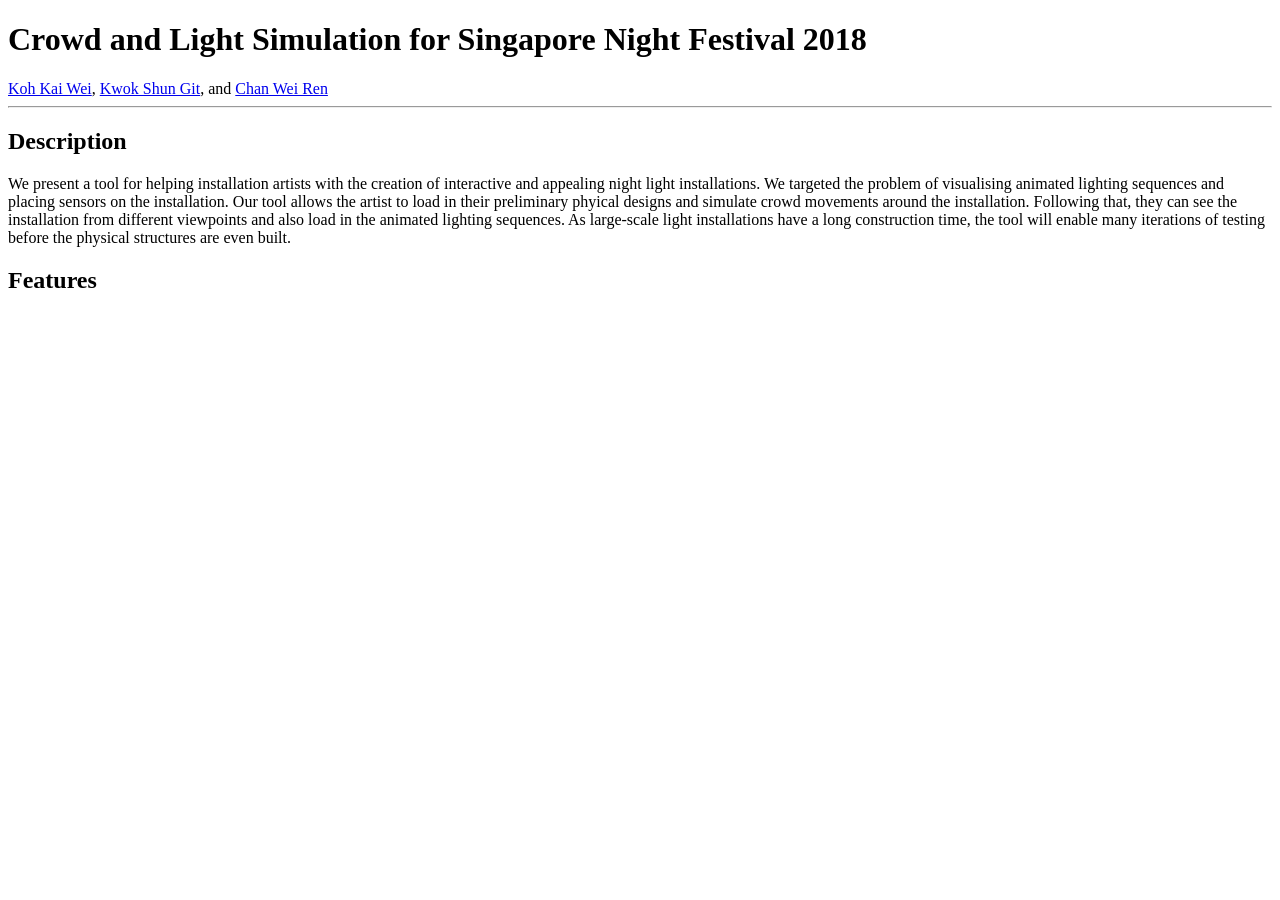
==== about/index.html @ 271ee289 "add project site" ====
<!DOCTYPE html>
<html lang="en">
  <head>
    <meta charset="utf-8">
    <meta http-equiv="X-UA-Compatible" content="IE=edge">
    <title>Crowd & Light Simulation for Singapore Night Festival 2018</title>
    <meta name="viewport" content="width=device-width, initial-scale=1.0">
  </head>
  <body>
    <h1>Crowd and Light Simulation for Singapore Night Festival 2018</h1>
    <div id="authors"><a href="https://github.com/Sylphias">Koh Kai Wei</a>, <a href="https://github.com/randName">Kwok Shun Git</a>, and <a href="https://github.com/wxirxn">Chan Wei Ren</a></div>
    <hr>
    <h2>Description</h2>
    <p>We present a tool for helping installation artists with the creation of interactive and appealing night light installations. We targeted the problem of visualising animated lighting sequences and placing sensors on the installation. Our tool allows the artist to load in their preliminary phyical designs and simulate crowd movements around the installation. Following that, they can see the installation from different viewpoints and also load in the animated lighting sequences. As large-scale light installations have a long construction time, the tool will enable many iterations of testing before the physical structures are even built.</p>
    <h2>Features</h2>
  </body>
</html>
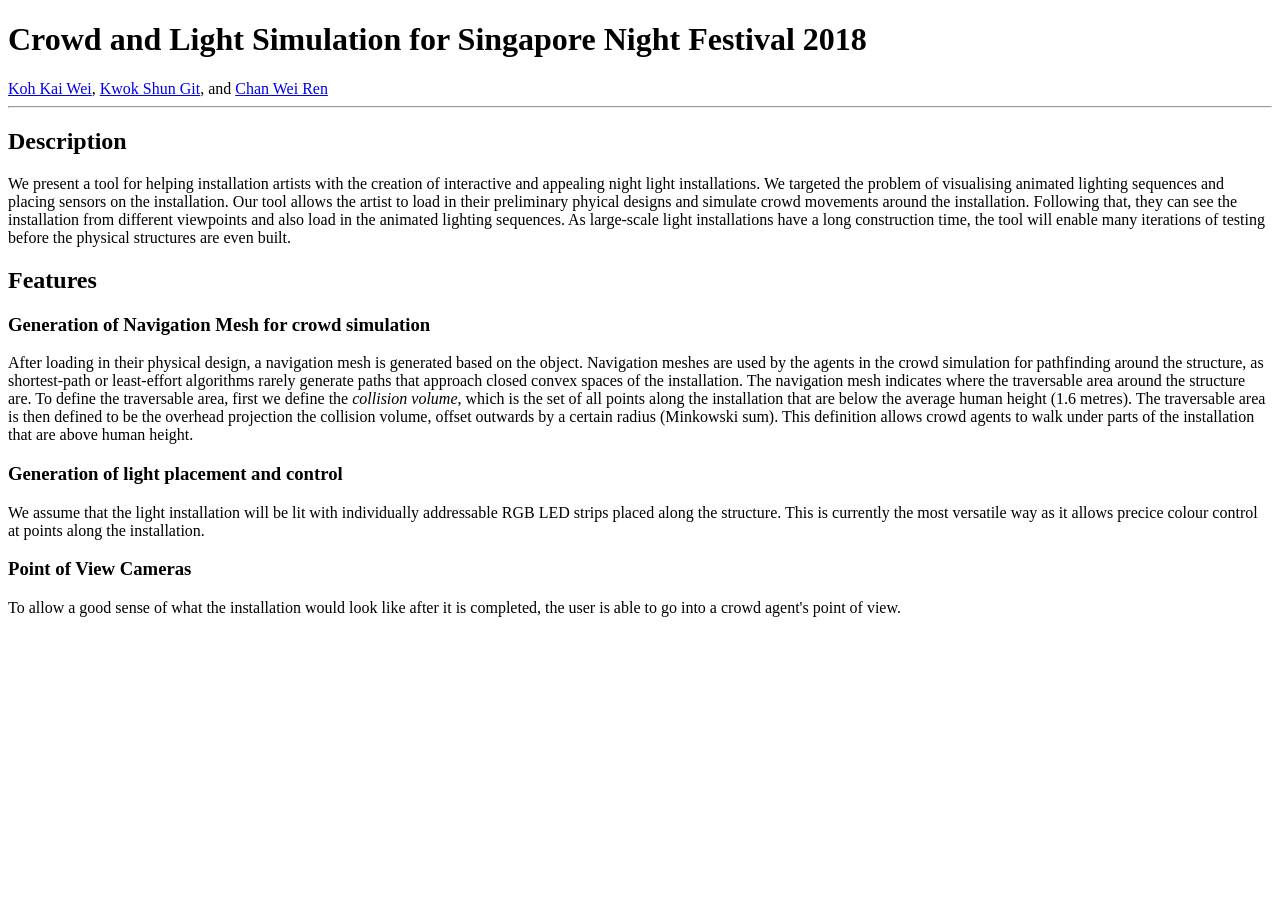
==== commit 6c0c18cf: "talk about some features" ====
--- a/about/index.html
+++ b/about/index.html
@@ -13,5 +13,11 @@
     <h2>Description</h2>
     <p>We present a tool for helping installation artists with the creation of interactive and appealing night light installations. We targeted the problem of visualising animated lighting sequences and placing sensors on the installation. Our tool allows the artist to load in their preliminary phyical designs and simulate crowd movements around the installation. Following that, they can see the installation from different viewpoints and also load in the animated lighting sequences. As large-scale light installations have a long construction time, the tool will enable many iterations of testing before the physical structures are even built.</p>
     <h2>Features</h2>
+    <h3>Generation of Navigation Mesh for crowd simulation</h3>
+    <p>After loading in their physical design, a navigation mesh is generated based on the object. Navigation meshes are used by the agents in the crowd simulation for pathfinding around the structure, as shortest-path or least-effort algorithms rarely generate paths that approach closed convex spaces of the installation. The navigation mesh indicates where the traversable area around the structure are. To define the traversable area, first we define the <i>collision volume</i>, which is the set of all points along the installation that are below the average human height (1.6 metres). The traversable area is then defined to be the overhead projection the collision volume, offset outwards by a certain radius (Minkowski sum). This definition allows crowd agents to walk under parts of the installation that are above human height.</p>
+    <h3>Generation of light placement and control</h3>
+    <p>We assume that the light installation will be lit with individually addressable RGB LED strips placed along the structure. This is currently the most versatile way as it allows precice colour control at points along the installation.</p>
+    <h3>Point of View Cameras</h3>
+    <p>To allow a good sense of what the installation would look like after it is completed, the user is able to go into a crowd agent's point of view.</p>
   </body>
 </html>
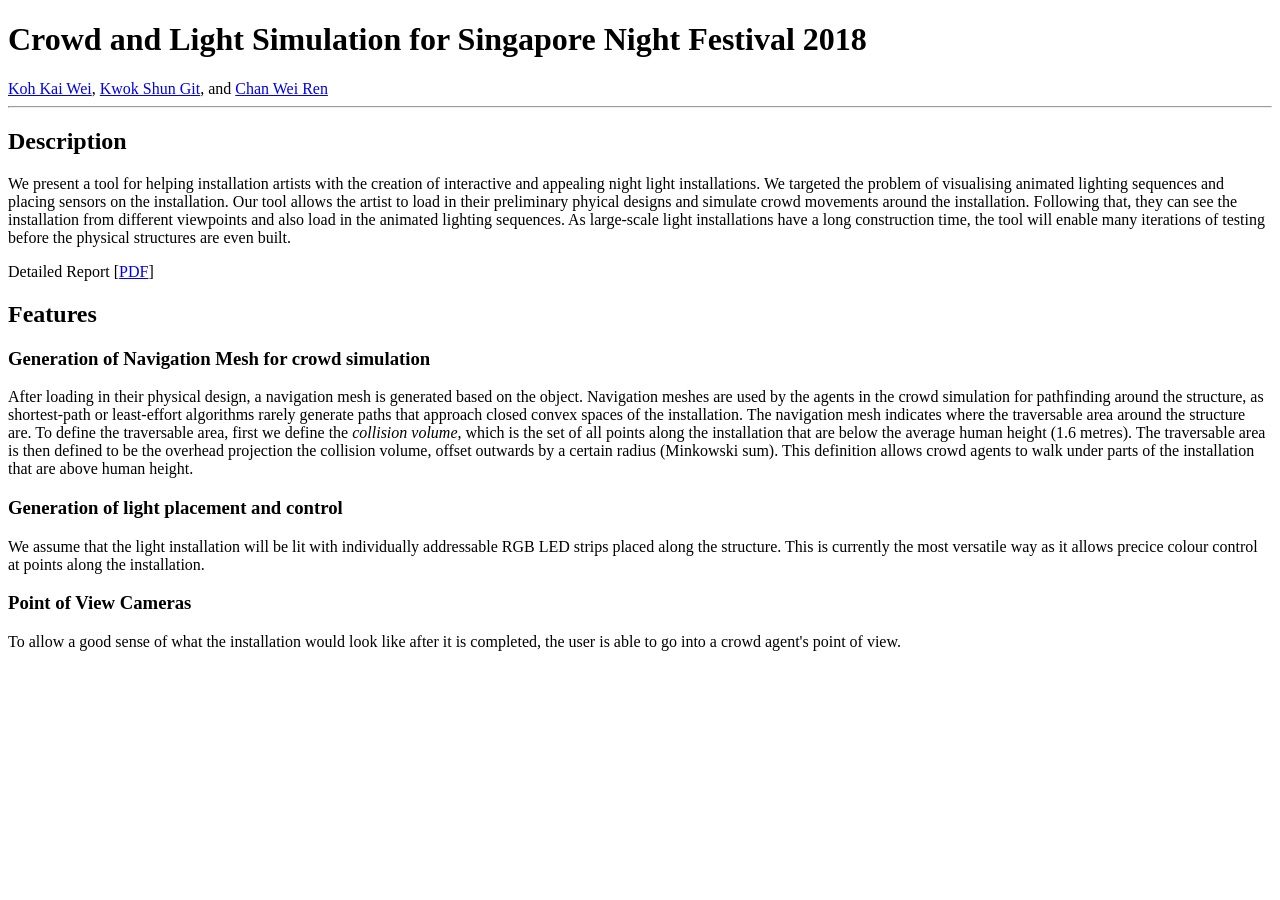
==== commit e16fcf38: "add link to report" ====
--- a/about/index.html
+++ b/about/index.html
@@ -12,6 +12,7 @@
     <hr>
     <h2>Description</h2>
     <p>We present a tool for helping installation artists with the creation of interactive and appealing night light installations. We targeted the problem of visualising animated lighting sequences and placing sensors on the installation. Our tool allows the artist to load in their preliminary phyical designs and simulate crowd movements around the installation. Following that, they can see the installation from different viewpoints and also load in the animated lighting sequences. As large-scale light installations have a long construction time, the tool will enable many iterations of testing before the physical structures are even built.</p>
+    Detailed Report [<a href="Team-NHBLightCrowdSimulation.pdf">PDF</a>]
     <h2>Features</h2>
     <h3>Generation of Navigation Mesh for crowd simulation</h3>
     <p>After loading in their physical design, a navigation mesh is generated based on the object. Navigation meshes are used by the agents in the crowd simulation for pathfinding around the structure, as shortest-path or least-effort algorithms rarely generate paths that approach closed convex spaces of the installation. The navigation mesh indicates where the traversable area around the structure are. To define the traversable area, first we define the <i>collision volume</i>, which is the set of all points along the installation that are below the average human height (1.6 metres). The traversable area is then defined to be the overhead projection the collision volume, offset outwards by a certain radius (Minkowski sum). This definition allows crowd agents to walk under parts of the installation that are above human height.</p>
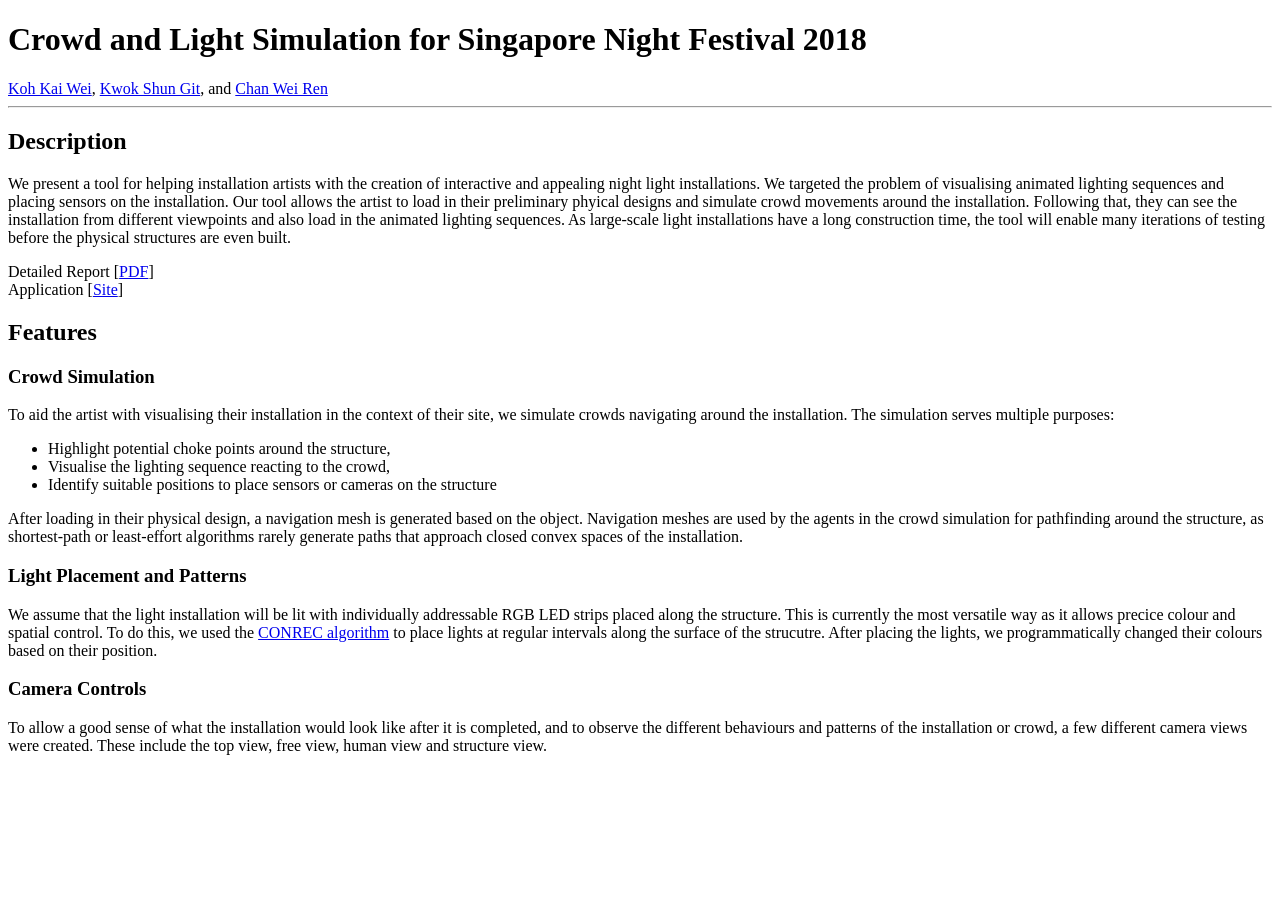
==== commit 29d5e261: "update text from report" ====
--- a/about/index.html
+++ b/about/index.html
@@ -13,12 +13,24 @@
     <h2>Description</h2>
     <p>We present a tool for helping installation artists with the creation of interactive and appealing night light installations. We targeted the problem of visualising animated lighting sequences and placing sensors on the installation. Our tool allows the artist to load in their preliminary phyical designs and simulate crowd movements around the installation. Following that, they can see the installation from different viewpoints and also load in the animated lighting sequences. As large-scale light installations have a long construction time, the tool will enable many iterations of testing before the physical structures are even built.</p>
     Detailed Report [<a href="Team-NHBLightCrowdSimulation.pdf">PDF</a>]
+    <br/>
+    Application [<a href="/">Site</a>]
     <h2>Features</h2>
-    <h3>Generation of Navigation Mesh for crowd simulation</h3>
-    <p>After loading in their physical design, a navigation mesh is generated based on the object. Navigation meshes are used by the agents in the crowd simulation for pathfinding around the structure, as shortest-path or least-effort algorithms rarely generate paths that approach closed convex spaces of the installation. The navigation mesh indicates where the traversable area around the structure are. To define the traversable area, first we define the <i>collision volume</i>, which is the set of all points along the installation that are below the average human height (1.6 metres). The traversable area is then defined to be the overhead projection the collision volume, offset outwards by a certain radius (Minkowski sum). This definition allows crowd agents to walk under parts of the installation that are above human height.</p>
-    <h3>Generation of light placement and control</h3>
-    <p>We assume that the light installation will be lit with individually addressable RGB LED strips placed along the structure. This is currently the most versatile way as it allows precice colour control at points along the installation.</p>
-    <h3>Point of View Cameras</h3>
-    <p>To allow a good sense of what the installation would look like after it is completed, the user is able to go into a crowd agent's point of view.</p>
+    <h3>Crowd Simulation</h3>
+    <p>To aid the artist with visualising their installation in the context of their site, we simulate crowds navigating around the installation. The simulation serves multiple purposes:
+      <ul>
+        <li>Highlight potential choke points around the structure,</li>
+        <li>Visualise the lighting sequence reacting to the crowd,</li>
+        <li>Identify suitable positions to place sensors or cameras on the structure</li>
+      </ul>
+    </p>
+    <p>After loading in their physical design, a navigation mesh is generated based on the object. Navigation meshes are used by the agents in the crowd simulation for pathfinding around the structure, as shortest-path or least-effort algorithms rarely generate paths that approach closed convex spaces of the installation.
+    </p>
+    <h3>Light Placement and Patterns</h3>
+    <p>We assume that the light installation will be lit with individually addressable RGB LED strips placed along the structure. This is currently the most versatile way as it allows precice colour and spatial control. To do this, we used the <a href="http://paulbourke.net/papers/conrec/">CONREC algorithm</a> to place lights at regular intervals along the surface of the strucutre. After placing the lights, we programmatically changed their colours based on their position.
+    </p>
+    <h3>Camera Controls</h3>
+    <p>To allow a good sense of what the installation would look like after it is completed, and to observe the different behaviours and patterns of the installation or crowd, a few different camera views were created. These include the top view, free view, human view and structure view.
+    </p>
   </body>
 </html>
